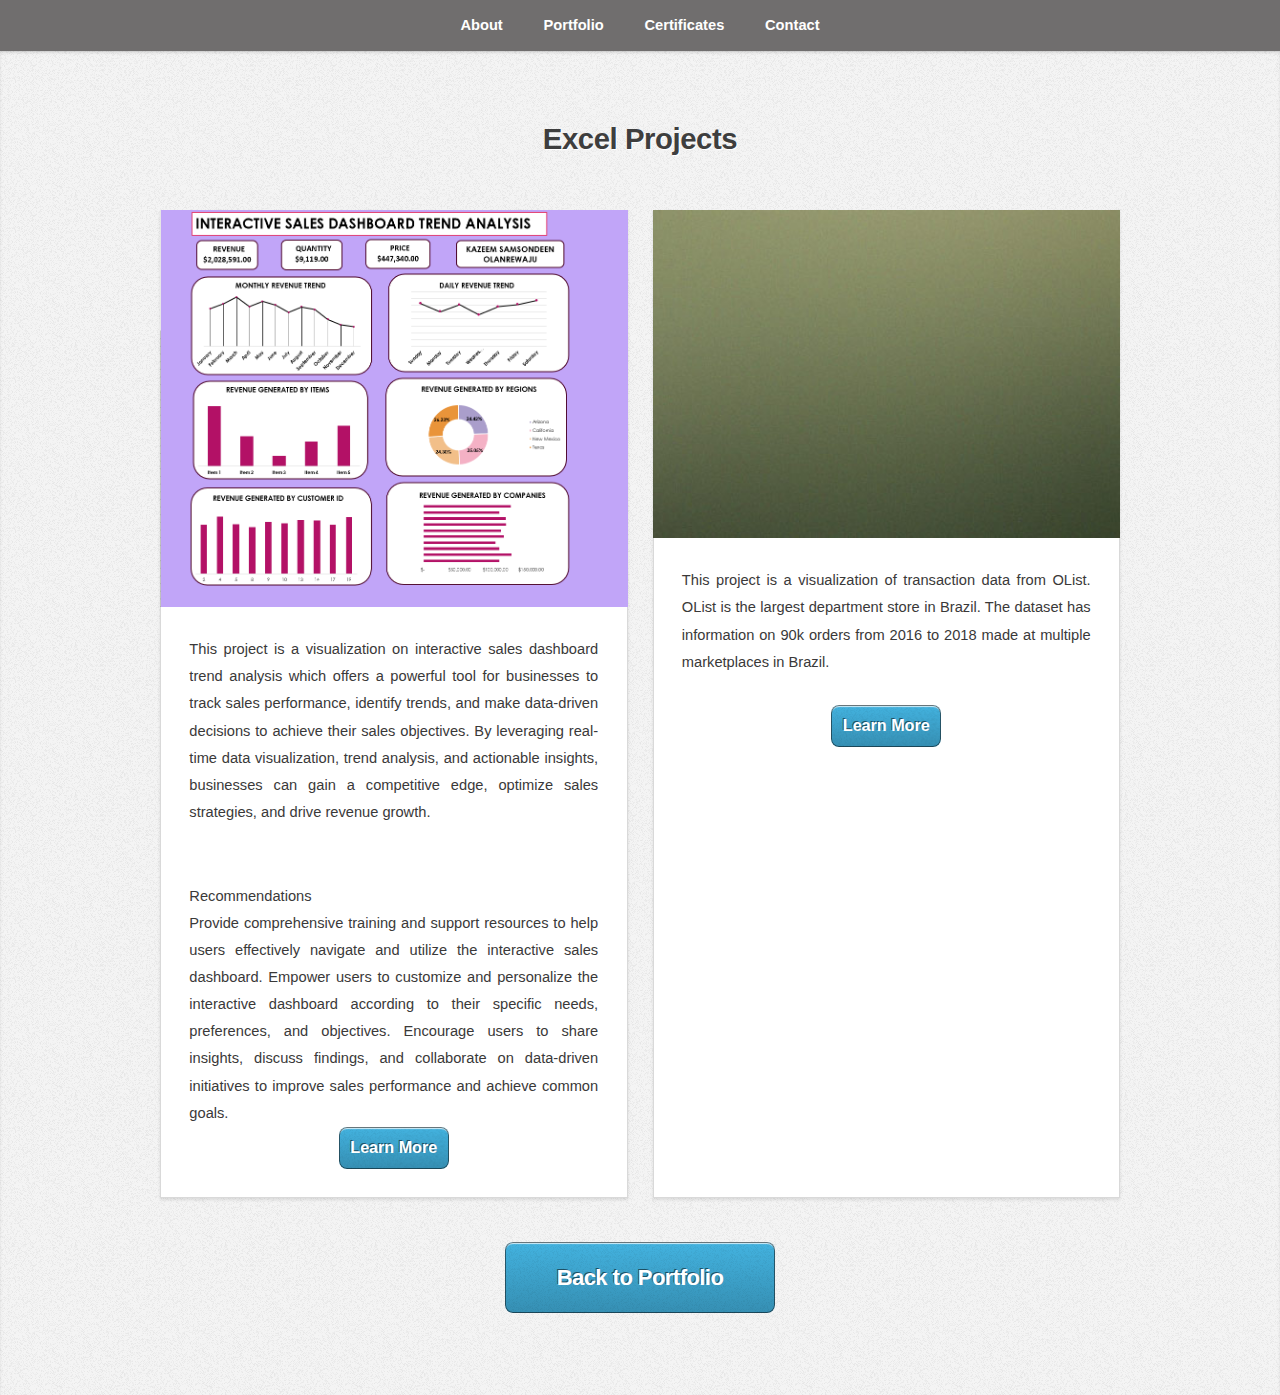
==== Excel.html @ 442a7728 "Add files via upload" ====
<!DOCTYPE HTML>
<!--
	Miniport by HTML5 UP
	html5up.net | @ajlkn
	Free for personal and commercial use under the CCA 3.0 license (html5up.net/license)
-->
<html>
	<head>
		<title>Samsondeen's Portfolio</title>
		<meta charset="utf-8" />
		<meta name="viewport" content="width=device-width, initial-scale=1, user-scalable=no" />
		<link rel="stylesheet" href="assets/css/main.css" />
	</head>
	<body class="is-preload">

		<!-- Nav -->
			<nav id="nav">
				<ul class="container">
					<li><a href="index.html#about">About</a></li>
					<li><a href="index.html#portfolio">Portfolio</a></li>
					<li><a href="index.html#certificates">Certificates</a></li>
					<li><a href="index.html#contact">Contact</a></li>
				</ul>
			</nav>

		<!-- Portfolio -->
			<article id="portfolio" class="wrapper style3">
				<div class="container">
					<header>
						<h2>Excel Projects</h2>
					</header>
					<div class="row">
						<div class="col-6 col-6-medium col-12-small">
							<style>
								.box.style2 {
									width: fit-content; /* Set the desired width for the box */
									height: 100%; /* Set the desired height for the box */
								}
							</style>
							<article class="box style2">
								<a href="#" class="image featured"><img src="images/Interactive Dash Pic 01.PNG" alt="" /></a>
								<p>This project is a visualization on interactive sales dashboard trend analysis which offers a powerful tool for businesses to track sales performance, identify trends, and make data-driven decisions to achieve their sales objectives. 
									By leveraging real-time data visualization, trend analysis, and actionable insights, businesses can gain a competitive edge, optimize sales strategies, and drive revenue growth.</p> <br> Recommendations <br>  Provide comprehensive training and support resources to help users effectively navigate and utilize the interactive sales dashboard.
									Empower users to customize and personalize the interactive dashboard according to their specific needs, preferences, and objectives.
									Encourage users to share insights, discuss findings, and collaborate on data-driven initiatives to improve sales performance and achieve common goals.
									<style>button {padding: 0.3cm;}</style>
									<center><a href="#">
										<button id="scrollButton" class="scroll-button">Learn More</button>
									</a></center>
							</article>
						</div>
						<div class="col-6 col-6-medium col-12-small">
							<article class="box style2">
								<a href="#" class="image featured"><img src="images/pic02.jpg" alt="" /></a>
								<p>This project is a visualization of transaction data from OList. OList is the largest department store in Brazil. 
									The dataset has information on 90k orders from 2016 to 2018 made at multiple marketplaces in Brazil.</p>
								<style>button {padding: 0.3cm;}</style>
								<center><a href="#">
									<button id="scrollButton" class="scroll-button">Learn More</button>
								</a></center>	
							</article>
						
						
						</div>
					</div>
					<footer>
						<a href="index.html#portfolio" class="button large scrolly">Back to Portfolio</a>
					</footer>
				</div>
			</article>
		<!-- Scripts -->
			<script src="assets/js/jquery.min.js"></script>
			<script src="assets/js/jquery.scrolly.min.js"></script>
			<script src="assets/js/browser.min.js"></script>
			<script src="assets/js/breakpoints.min.js"></script>
			<script src="assets/js/util.js"></script>
			<script src="assets/js/main.js"></script>

	</body>
</html>
---- assets/css/main.css ----
@import url("https://fonts.googleapis.com/css?family=Open+Sans:300,300italic,600,600italic,700");
@import url("fontawesome-all.min.css");

/*
	Miniport by HTML5 UP
	html5up.net | @ajlkn
	Free for personal and commercial use under the CCA 3.0 license (html5up.net/license)
*/

html, body, div, span, applet, object,
iframe, h1, h2, h3, h4, h5, h6, p, blockquote,
pre, a, abbr, acronym, address, big, cite,
code, del, dfn, em, img, ins, kbd, q, s, samp,
small, strike, strong, sub, sup, tt, var, b,
u, i, center, dl, dt, dd, ol, ul, li, fieldset,
form, label, legend, table, caption, tbody,
tfoot, thead, tr, th, td, article, aside,
canvas, details, embed, figure, figcaption,
footer, header, hgroup, menu, nav, output, ruby,
section, summary, time, mark, audio, video {
	margin: 0;
	padding: 0;
	border: 0;
	font-size: 100%;
	font: inherit;
	vertical-align: baseline;}

article, aside, details, figcaption, figure,
footer, header, hgroup, menu, nav, section {
	display: block;}

body {
	line-height: 1;
}

ol, ul {
	list-style: none;
}

blockquote, q {
	quotes: none;
}

	blockquote:before, blockquote:after, q:before, q:after {
		content: '';
		content: none;
	}

table {
	border-collapse: collapse;
	border-spacing: 0;
}

body {
	-webkit-text-size-adjust: none;
}

mark {
	background-color: transparent;
	color: inherit;
}

input::-moz-focus-inner {
	border: 0;
	padding: 0;
}

input, select, textarea {
	-moz-appearance: none;
	-webkit-appearance: none;
	-ms-appearance: none;
	appearance: none;
}

/* Basic */

	html {
		box-sizing: border-box;
	}

	*, *:before, *:after {
		box-sizing: inherit;
	}

	body {
		padding-top: 3.5em;
	}

		body.is-preload *, body.is-preload *:before, body.is-preload *:after {
			-moz-animation: none !important;
			-webkit-animation: none !important;
			-ms-animation: none !important;
			animation: none !important;
			-moz-transition: none !important;
			-webkit-transition: none !important;
			-ms-transition: none !important;
			transition: none !important;
		}

	body, input, textarea, select {
		font-family: 'segoe', sans-serif;
		line-height: 1.85em;
		color: #3a3939;
		font-weight: 300;
		font-size: 13pt;
	}

	a {
		-moz-transition: color .2s ease-in-out;
		-webkit-transition: color .2s ease-in-out;
		-ms-transition: color .2s ease-in-out;
		transition: color .2s ease-in-out;
		color: #43B3E0;
		text-decoration: underline;
	}

		a:hover {
			color: #43bff0 !important;
		}

		a img {
			border: 0;
		}

	b, strong {
		font-weight: 600;
		color: #3e3e3e;
	}

	i, em {
		font-style: italic;
	}

	sub {
		position: relative;
		top: 0.5em;
		font-size: 0.8em;
	}

	sup {
		position: relative;
		top: -0.5em;
		font-size: 0.8em;
	}

	blockquote {
		border-left: solid 0.75em #eee;
		padding: 1em 0 1em 1.5em;
		font-style: italic;
	}

	h1, h2, h3, h4, h5, h6 {
		color: #3e3e3e;
		margin: 0 0 0.75em 0;
	}

	h1 a, h2 a, h3 a, h4 a, h5 a, h6 a {
		text-decoration: none;
		color: inherit;
	}

	h2, h3, h4, h5, h6 {
		font-weight: 700;
	}

	h1 {
		font-size: 3.25em;
		letter-spacing: -0.025em;
		font-weight: 300;
	}

		h1 strong {
			font-weight: 700;
		}

	h2 {
		font-size: 2em;
		letter-spacing: -0.015em;
	}

	h3 {
		font-size: 1.5em;
		letter-spacing: -0.015em;
	}

	em, i {
		font-style: italic;
	}

	br.clear {
		clear: both;
	}

	hr {
		border: 0;
		border-top: solid 1px #444;
		border-top-color: rgba(0, 0, 0, 0.35);
		box-shadow: 0px 1px 0px 0px rgba(255, 255, 255, 0.1);
		height: 1px;
		margin: 3em 0;
	}

	p, ul, ol, dl, table {
		margin-bottom: 2em;
	}

	header {
		margin: 0 0 3em 0;
	}

		header > p {
			font-size: 1.25em;
			margin: 0;
		}

	footer {
		margin: 3em 0 0 0;
	}

		footer > p {
			font-size: 1.25em;
		}

/* Container */

	.container {
		margin: 0 auto;
		max-width: calc(100% - 50px);
		width: 1200px;
	}

		.container.medium {
			width: 900px;
		}

		@media screen and (max-width: 1680px) {

			.container {
				width: 1200px;
			}

				.container.medium {
					width: 900px;
				}

		}

		@media screen and (max-width: 1280px) {

			.container {
				width: 960px;
			}

				.container.medium {
					width: 720px;
				}

		}

		@media screen and (max-width: 980px) {

			.container {
				width: 100%;
			}

				.container.medium {
					width: 75%;
				}

		}

		@media screen and (max-width: 736px) {

			.container {
				width: 100%;
				max-width: calc(100% - 30px);
			}

				.container.medium {
					width: 100%;
				}

		}

/* Row */

	.row {
		display: flex;
		flex-wrap: wrap;
		box-sizing: border-box;
		align-items: stretch;
	}

		.row > * {
			box-sizing: border-box;
		}

		.row.gtr-uniform > * > :last-child {
			margin-bottom: 0;
		}

		.row.aln-left {
			justify-content: flex-start;
		}

		.row.aln-center {
			justify-content: center;
		}

		.row.aln-right {
			justify-content: flex-end;
		}

		.row.aln-top {
			align-items: flex-start;
		}

		.row.aln-middle {
			align-items: center;
		}

		.row.aln-bottom {
			align-items: flex-end;
		}

		.row > .imp {
			order: -1;
		}

		.row > .col-1 {
			width: 8.33333%;
		}

		.row > .off-1 {
			margin-left: 8.33333%;
		}

		.row > .col-2 {
			width: 16.66667%;
		}

		.row > .off-2 {
			margin-left: 16.66667%;
		}

		.row > .col-3 {
			width: 25%;
		}

		.row > .off-3 {
			margin-left: 25%;
		}

		.row > .col-4 {
			width: 33.33333%;
		}

		.row > .off-4 {
			margin-left: 33.33333%;
		}

		.row > .col-5 {
			width: 41.66667%;
		}

		.row > .off-5 {
			margin-left: 41.66667%;
		}

		.row > .col-6 {
			width: 50%;
		}

		.row > .off-6 {
			margin-left: 50%;
		}

		.row > .col-7 {
			width: 58.33333%;
		}

		.row > .off-7 {
			margin-left: 58.33333%;
		}

		.row > .col-8 {
			width: 66.66667%;
		}

		.row > .off-8 {
			margin-left: 66.66667%;
		}

		.row > .col-9 {
			width: 75%;
		}

		.row > .off-9 {
			margin-left: 75%;
		}

		.row > .col-10 {
			width: 83.33333%;
		}

		.row > .off-10 {
			margin-left: 83.33333%;
		}

		.row > .col-11 {
			width: 91.66667%;
		}

		.row > .off-11 {
			margin-left: 91.66667%;
		}

		.row > .col-12 {
			width: 100%;
		}

		.row > .off-12 {
			margin-left: 100%;
		}

		.row.gtr-0 {
			margin-top: 0px;
			margin-left: 0px;
		}

			.row.gtr-0 > * {
				padding: 0px 0 0 0px;
			}

			.row.gtr-0.gtr-uniform {
				margin-top: 0px;
			}

				.row.gtr-0.gtr-uniform > * {
					padding-top: 0px;
				}

		.row.gtr-25 {
			margin-top: -6.25px;
			margin-left: -6.25px;
		}

			.row.gtr-25 > * {
				padding: 6.25px 0 0 6.25px;
			}

			.row.gtr-25.gtr-uniform {
				margin-top: -6.25px;
			}

				.row.gtr-25.gtr-uniform > * {
					padding-top: 6.25px;
				}

		.row.gtr-50 {
			margin-top: -12.5px;
			margin-left: -12.5px;
		}

			.row.gtr-50 > * {
				padding: 12.5px 0 0 12.5px;
			}

			.row.gtr-50.gtr-uniform {
				margin-top: -12.5px;
			}

				.row.gtr-50.gtr-uniform > * {
					padding-top: 12.5px;
				}

		.row {
			margin-top: -25px;
			margin-left: -25px;
		}

			.row > * {
				padding: 25px 0 0 25px;
			}

			.row.gtr-uniform {
				margin-top: -25px;
			}

				.row.gtr-uniform > * {
					padding-top: 25px;
				}

		.row.gtr-150 {
			margin-top: -37.5px;
			margin-left: -37.5px;
		}

			.row.gtr-150 > * {
				padding: 37.5px 0 0 37.5px;
			}

			.row.gtr-150.gtr-uniform {
				margin-top: -37.5px;
			}

				.row.gtr-150.gtr-uniform > * {
					padding-top: 37.5px;
				}

		.row.gtr-200 {
			margin-top: -50px;
			margin-left: -50px;
		}

			.row.gtr-200 > * {
				padding: 50px 0 0 50px;
			}

			.row.gtr-200.gtr-uniform {
				margin-top: -50px;
			}

				.row.gtr-200.gtr-uniform > * {
					padding-top: 50px;
				}

		@media screen and (max-width: 1680px) {

			.row {
				display: flex;
				flex-wrap: wrap;
				box-sizing: border-box;
				align-items: stretch;
			}

				.row > * {
					box-sizing: border-box;
				}

				.row.gtr-uniform > * > :last-child {
					margin-bottom: 0;
				}

				.row.aln-left {
					justify-content: flex-start;
				}

				.row.aln-center {
					justify-content: center;
				}

				.row.aln-right {
					justify-content: flex-end;
				}

				.row.aln-top {
					align-items: flex-start;
				}

				.row.aln-middle {
					align-items: center;
				}

				.row.aln-bottom {
					align-items: flex-end;
				}

				.row > .imp-xlarge {
					order: -1;
				}

				.row > .col-1-xlarge {
					width: 8.33333%;
				}

				.row > .off-1-xlarge {
					margin-left: 8.33333%;
				}

				.row > .col-2-xlarge {
					width: 16.66667%;
				}

				.row > .off-2-xlarge {
					margin-left: 16.66667%;
				}

				.row > .col-3-xlarge {
					width: 25%;
				}

				.row > .off-3-xlarge {
					margin-left: 25%;
				}

				.row > .col-4-xlarge {
					width: 33.33333%;
				}

				.row > .off-4-xlarge {
					margin-left: 33.33333%;
				}

				.row > .col-5-xlarge {
					width: 41.66667%;
				}

				.row > .off-5-xlarge {
					margin-left: 41.66667%;
				}

				.row > .col-6-xlarge {
					width: 50%;
				}

				.row > .off-6-xlarge {
					margin-left: 50%;
				}

				.row > .col-7-xlarge {
					width: 58.33333%;
				}

				.row > .off-7-xlarge {
					margin-left: 58.33333%;
				}

				.row > .col-8-xlarge {
					width: 66.66667%;
				}

				.row > .off-8-xlarge {
					margin-left: 66.66667%;
				}

				.row > .col-9-xlarge {
					width: 75%;
				}

				.row > .off-9-xlarge {
					margin-left: 75%;
				}

				.row > .col-10-xlarge {
					width: 83.33333%;
				}

				.row > .off-10-xlarge {
					margin-left: 83.33333%;
				}

				.row > .col-11-xlarge {
					width: 91.66667%;
				}

				.row > .off-11-xlarge {
					margin-left: 91.66667%;
				}

				.row > .col-12-xlarge {
					width: 100%;
				}

				.row > .off-12-xlarge {
					margin-left: 100%;
				}

				.row.gtr-0 {
					margin-top: 0px;
					margin-left: 0px;
				}

					.row.gtr-0 > * {
						padding: 0px 0 0 0px;
					}

					.row.gtr-0.gtr-uniform {
						margin-top: 0px;
					}

						.row.gtr-0.gtr-uniform > * {
							padding-top: 0px;
						}

				.row.gtr-25 {
					margin-top: -6.25px;
					margin-left: -6.25px;
				}

					.row.gtr-25 > * {
						padding: 6.25px 0 0 6.25px;
					}

					.row.gtr-25.gtr-uniform {
						margin-top: -6.25px;
					}

						.row.gtr-25.gtr-uniform > * {
							padding-top: 6.25px;
						}

				.row.gtr-50 {
					margin-top: -12.5px;
					margin-left: -12.5px;
				}

					.row.gtr-50 > * {
						padding: 12.5px 0 0 12.5px;
					}

					.row.gtr-50.gtr-uniform {
						margin-top: -12.5px;
					}

						.row.gtr-50.gtr-uniform > * {
							padding-top: 12.5px;
						}

				.row {
					margin-top: -25px;
					margin-left: -25px;
				}

					.row > * {
						padding: 25px 0 0 25px;
					}

					.row.gtr-uniform {
						margin-top: -25px;
					}

						.row.gtr-uniform > * {
							padding-top: 25px;
						}

				.row.gtr-150 {
					margin-top: -37.5px;
					margin-left: -37.5px;
				}

					.row.gtr-150 > * {
						padding: 37.5px 0 0 37.5px;
					}

					.row.gtr-150.gtr-uniform {
						margin-top: -37.5px;
					}

						.row.gtr-150.gtr-uniform > * {
							padding-top: 37.5px;
						}

				.row.gtr-200 {
					margin-top: -50px;
					margin-left: -50px;
				}

					.row.gtr-200 > * {
						padding: 50px 0 0 50px;
					}

					.row.gtr-200.gtr-uniform {
						margin-top: -50px;
					}

						.row.gtr-200.gtr-uniform > * {
							padding-top: 50px;
						}

		}

		@media screen and (max-width: 1280px) {

			.row {
				display: flex;
				flex-wrap: wrap;
				box-sizing: border-box;
				align-items: stretch;
			}

				.row > * {
					box-sizing: border-box;
				}

				.row.gtr-uniform > * > :last-child {
					margin-bottom: 0;
				}

				.row.aln-left {
					justify-content: flex-start;
				}

				.row.aln-center {
					justify-content: center;
				}

				.row.aln-right {
					justify-content: flex-end;
				}

				.row.aln-top {
					align-items: flex-start;
				}

				.row.aln-middle {
					align-items: center;
				}

				.row.aln-bottom {
					align-items: flex-end;
				}

				.row > .imp-large {
					order: -1;
				}

				.row > .col-1-large {
					width: 8.33333%;
				}

				.row > .off-1-large {
					margin-left: 8.33333%;
				}

				.row > .col-2-large {
					width: 16.66667%;
				}

				.row > .off-2-large {
					margin-left: 16.66667%;
				}

				.row > .col-3-large {
					width: 25%;
				}

				.row > .off-3-large {
					margin-left: 25%;
				}

				.row > .col-4-large {
					width: 33.33333%;
				}

				.row > .off-4-large {
					margin-left: 33.33333%;
				}

				.row > .col-5-large {
					width: 41.66667%;
				}

				.row > .off-5-large {
					margin-left: 41.66667%;
				}

				.row > .col-6-large {
					width: 50%;
				}

				.row > .off-6-large {
					margin-left: 50%;
				}

				.row > .col-7-large {
					width: 58.33333%;
				}

				.row > .off-7-large {
					margin-left: 58.33333%;
				}

				.row > .col-8-large {
					width: 66.66667%;
				}

				.row > .off-8-large {
					margin-left: 66.66667%;
				}

				.row > .col-9-large {
					width: 75%;
				}

				.row > .off-9-large {
					margin-left: 75%;
				}

				.row > .col-10-large {
					width: 83.33333%;
				}

				.row > .off-10-large {
					margin-left: 83.33333%;
				}

				.row > .col-11-large {
					width: 91.66667%;
				}

				.row > .off-11-large {
					margin-left: 91.66667%;
				}

				.row > .col-12-large {
					width: 100%;
				}

				.row > .off-12-large {
					margin-left: 100%;
				}

				.row.gtr-0 {
					margin-top: 0px;
					margin-left: 0px;
				}

					.row.gtr-0 > * {
						padding: 0px 0 0 0px;
					}

					.row.gtr-0.gtr-uniform {
						margin-top: 0px;
					}

						.row.gtr-0.gtr-uniform > * {
							padding-top: 0px;
						}

				.row.gtr-25 {
					margin-top: -6.25px;
					margin-left: -6.25px;
				}

					.row.gtr-25 > * {
						padding: 6.25px 0 0 6.25px;
					}

					.row.gtr-25.gtr-uniform {
						margin-top: -6.25px;
					}

						.row.gtr-25.gtr-uniform > * {
							padding-top: 6.25px;
						}

				.row.gtr-50 {
					margin-top: -12.5px;
					margin-left: -12.5px;
				}

					.row.gtr-50 > * {
						padding: 12.5px 0 0 12.5px;
					}

					.row.gtr-50.gtr-uniform {
						margin-top: -12.5px;
					}

						.row.gtr-50.gtr-uniform > * {
							padding-top: 12.5px;
						}

				.row {
					margin-top: -25px;
					margin-left: -25px;
				}

					.row > * {
						padding: 25px 0 0 25px;
					}

					.row.gtr-uniform {
						margin-top: -25px;
					}

						.row.gtr-uniform > * {
							padding-top: 25px;
						}

				.row.gtr-150 {
					margin-top: -37.5px;
					margin-left: -37.5px;
				}

					.row.gtr-150 > * {
						padding: 37.5px 0 0 37.5px;
					}

					.row.gtr-150.gtr-uniform {
						margin-top: -37.5px;
					}

						.row.gtr-150.gtr-uniform > * {
							padding-top: 37.5px;
						}

				.row.gtr-200 {
					margin-top: -50px;
					margin-left: -50px;
				}

					.row.gtr-200 > * {
						padding: 50px 0 0 50px;
					}

					.row.gtr-200.gtr-uniform {
						margin-top: -50px;
					}

						.row.gtr-200.gtr-uniform > * {
							padding-top: 50px;
						}

		}

		@media screen and (max-width: 980px) {

			.row {
				display: flex;
				flex-wrap: wrap;
				box-sizing: border-box;
				align-items: stretch;
			}

				.row > * {
					box-sizing: border-box;
				}

				.row.gtr-uniform > * > :last-child {
					margin-bottom: 0;
				}

				.row.aln-left {
					justify-content: flex-start;
				}

				.row.aln-center {
					justify-content: center;
				}

				.row.aln-right {
					justify-content: flex-end;
				}

				.row.aln-top {
					align-items: flex-start;
				}

				.row.aln-middle {
					align-items: center;
				}

				.row.aln-bottom {
					align-items: flex-end;
				}

				.row > .imp-medium {
					order: -1;
				}

				.row > .col-1-medium {
					width: 8.33333%;
				}

				.row > .off-1-medium {
					margin-left: 8.33333%;
				}

				.row > .col-2-medium {
					width: 16.66667%;
				}

				.row > .off-2-medium {
					margin-left: 16.66667%;
				}

				.row > .col-3-medium {
					width: 25%;
				}

				.row > .off-3-medium {
					margin-left: 25%;
				}

				.row > .col-4-medium {
					width: 33.33333%;
				}

				.row > .off-4-medium {
					margin-left: 33.33333%;
				}

				.row > .col-5-medium {
					width: 41.66667%;
				}

				.row > .off-5-medium {
					margin-left: 41.66667%;
				}

				.row > .col-6-medium {
					width: 50%;
				}

				.row > .off-6-medium {
					margin-left: 50%;
				}

				.row > .col-7-medium {
					width: 58.33333%;
				}

				.row > .off-7-medium {
					margin-left: 58.33333%;
				}

				.row > .col-8-medium {
					width: 66.66667%;
				}

				.row > .off-8-medium {
					margin-left: 66.66667%;
				}

				.row > .col-9-medium {
					width: 75%;
				}

				.row > .off-9-medium {
					margin-left: 75%;
				}

				.row > .col-10-medium {
					width: 83.33333%;
				}

				.row > .off-10-medium {
					margin-left: 83.33333%;
				}

				.row > .col-11-medium {
					width: 91.66667%;
				}

				.row > .off-11-medium {
					margin-left: 91.66667%;
				}

				.row > .col-12-medium {
					width: 100%;
				}

				.row > .off-12-medium {
					margin-left: 100%;
				}

				.row.gtr-0 {
					margin-top: 0px;
					margin-left: 0px;
				}

					.row.gtr-0 > * {
						padding: 0px 0 0 0px;
					}

					.row.gtr-0.gtr-uniform {
						margin-top: 0px;
					}

						.row.gtr-0.gtr-uniform > * {
							padding-top: 0px;
						}

				.row.gtr-25 {
					margin-top: -6.25px;
					margin-left: -6.25px;
				}

					.row.gtr-25 > * {
						padding: 6.25px 0 0 6.25px;
					}

					.row.gtr-25.gtr-uniform {
						margin-top: -6.25px;
					}

						.row.gtr-25.gtr-uniform > * {
							padding-top: 6.25px;
						}

				.row.gtr-50 {
					margin-top: -12.5px;
					margin-left: -12.5px;
				}

					.row.gtr-50 > * {
						padding: 12.5px 0 0 12.5px;
					}

					.row.gtr-50.gtr-uniform {
						margin-top: -12.5px;
					}

						.row.gtr-50.gtr-uniform > * {
							padding-top: 12.5px;
						}

				.row {
					margin-top: -25px;
					margin-left: -25px;
				}

					.row > * {
						padding: 25px 0 0 25px;
					}

					.row.gtr-uniform {
						margin-top: -25px;
					}

						.row.gtr-uniform > * {
							padding-top: 25px;
						}

				.row.gtr-150 {
					margin-top: -37.5px;
					margin-left: -37.5px;
				}

					.row.gtr-150 > * {
						padding: 37.5px 0 0 37.5px;
					}

					.row.gtr-150.gtr-uniform {
						margin-top: -37.5px;
					}

						.row.gtr-150.gtr-uniform > * {
							padding-top: 37.5px;
						}

				.row.gtr-200 {
					margin-top: -50px;
					margin-left: -50px;
				}

					.row.gtr-200 > * {
						padding: 50px 0 0 50px;
					}

					.row.gtr-200.gtr-uniform {
						margin-top: -50px;
					}

						.row.gtr-200.gtr-uniform > * {
							padding-top: 50px;
						}

		}

		@media screen and (max-width: 736px) {

			.row {
				display: flex;
				flex-wrap: wrap;
				box-sizing: border-box;
				align-items: stretch;
			}

				.row > * {
					box-sizing: border-box;
				}

				.row.gtr-uniform > * > :last-child {
					margin-bottom: 0;
				}

				.row.aln-left {
					justify-content: flex-start;
				}

				.row.aln-center {
					justify-content: center;
				}

				.row.aln-right {
					justify-content: flex-end;
				}

				.row.aln-top {
					align-items: flex-start;
				}

				.row.aln-middle {
					align-items: center;
				}

				.row.aln-bottom {
					align-items: flex-end;
				}

				.row > .imp-small {
					order: -1;
				}

				.row > .col-1-small {
					width: 8.33333%;
				}

				.row > .off-1-small {
					margin-left: 8.33333%;
				}

				.row > .col-2-small {
					width: 16.66667%;
				}

				.row > .off-2-small {
					margin-left: 16.66667%;
				}

				.row > .col-3-small {
					width: 25%;
				}

				.row > .off-3-small {
					margin-left: 25%;
				}

				.row > .col-4-small {
					width: 33.33333%;
				}

				.row > .off-4-small {
					margin-left: 33.33333%;
				}

				.row > .col-5-small {
					width: 41.66667%;
				}

				.row > .off-5-small {
					margin-left: 41.66667%;
				}

				.row > .col-6-small {
					width: 50%;
				}

				.row > .off-6-small {
					margin-left: 50%;
				}

				.row > .col-7-small {
					width: 58.33333%;
				}

				.row > .off-7-small {
					margin-left: 58.33333%;
				}

				.row > .col-8-small {
					width: 66.66667%;
				}

				.row > .off-8-small {
					margin-left: 66.66667%;
				}

				.row > .col-9-small {
					width: 75%;
				}

				.row > .off-9-small {
					margin-left: 75%;
				}

				.row > .col-10-small {
					width: 83.33333%;
				}

				.row > .off-10-small {
					margin-left: 83.33333%;
				}

				.row > .col-11-small {
					width: 91.66667%;
				}

				.row > .off-11-small {
					margin-left: 91.66667%;
				}

				.row > .col-12-small {
					width: 100%;
				}

				.row > .off-12-small {
					margin-left: 100%;
				}

				.row.gtr-0 {
					margin-top: 0px;
					margin-left: 0px;
				}

					.row.gtr-0 > * {
						padding: 0px 0 0 0px;
					}

					.row.gtr-0.gtr-uniform {
						margin-top: 0px;
					}

						.row.gtr-0.gtr-uniform > * {
							padding-top: 0px;
						}

				.row.gtr-25 {
					margin-top: -3.75px;
					margin-left: -3.75px;
				}

					.row.gtr-25 > * {
						padding: 3.75px 0 0 3.75px;
					}

					.row.gtr-25.gtr-uniform {
						margin-top: -3.75px;
					}

						.row.gtr-25.gtr-uniform > * {
							padding-top: 3.75px;
						}

				.row.gtr-50 {
					margin-top: -7.5px;
					margin-left: -7.5px;
				}

					.row.gtr-50 > * {
						padding: 7.5px 0 0 7.5px;
					}

					.row.gtr-50.gtr-uniform {
						margin-top: -7.5px;
					}

						.row.gtr-50.gtr-uniform > * {
							padding-top: 7.5px;
						}

				.row {
					margin-top: -15px;
					margin-left: -15px;
				}

					.row > * {
						padding: 15px 0 0 15px;
					}

					.row.gtr-uniform {
						margin-top: -15px;
					}

						.row.gtr-uniform > * {
							padding-top: 15px;
						}

				.row.gtr-150 {
					margin-top: -22.5px;
					margin-left: -22.5px;
				}

					.row.gtr-150 > * {
						padding: 22.5px 0 0 22.5px;
					}

					.row.gtr-150.gtr-uniform {
						margin-top: -22.5px;
					}

						.row.gtr-150.gtr-uniform > * {
							padding-top: 22.5px;
						}

				.row.gtr-200 {
					margin-top: -30px;
					margin-left: -30px;
				}

					.row.gtr-200 > * {
						padding: 30px 0 0 30px;
					}

					.row.gtr-200.gtr-uniform {
						margin-top: -30px;
					}

						.row.gtr-200.gtr-uniform > * {
							padding-top: 30px;
						}

		}

/* Form */

	form label {
		color: #3e3e3e;
		font-weight: 700;
		display: block;
		margin: 0 0 0.5em 0;
	}

	form input[type=text],
	form input[type=email],
	form input[type=password],
	form select,
	form textarea {
		-moz-transition: background .2s ease-in-out, box-shadow .2s ease-in-out;
		-webkit-transition: background .2s ease-in-out, box-shadow .2s ease-in-out;
		-ms-transition: background .2s ease-in-out, box-shadow .2s ease-in-out;
		transition: background .2s ease-in-out, box-shadow .2s ease-in-out;
		display: block;
		border: 0;
		padding: 0.75em;
		font-size: 1em;
		border-radius: 8px;
		border: solid 1px #ddd;
		background: #fff;
		color: hsl(0, 20%, 5%);
		box-shadow: inset 0px 2px 3px 1px rgba(0, 0, 0, 0.05), 0px 1px 0px 0px rgba(255, 255, 255, 0.025);
		width: 100%;
	}

		form input[type=text]:focus,
		form input[type=email]:focus,
		form input[type=password]:focus,
		form select:focus,
		form textarea:focus {
			background: #fafafa;
			box-shadow: inset 0px 2px 5px 0px rgba(0, 0, 0, 0.05), 0px 1px 0px 0px rgba(255, 255, 255, 0.025), inset 0px 0px 2px 1px #43bff0;
		}

	form textarea {
		height: 15em;
	}

	form .actions:last-child {
		margin-bottom: 0;
	}

	form ::-webkit-input-placeholder {
		color: #333 !important;
	}

	form :-moz-placeholder {
		color: #555 !important;
	}

	form ::-moz-placeholder {
		color: #555 !important;
	}

	form :-ms-input-placeholder {
		color: #555 !important;
	}

	form ::-moz-focus-inner {
		border: 0;
	}

/* Tables */

	table {
		width: 100%;
	}

		table.default {
			width: 100%;
		}

			table.default tr {
				border-top: solid 1px #eee;
			}

				table.default tr:first-child {
					border-top: 0;
				}

			table.default td {
				padding: 0.5em 1em 0.5em 1em;
			}

			table.default th {
				text-align: left;
				padding: 0.5em 1em 0.5em 1em;
				font-weight: 600;
				margin: 0 0 1em 0;
			}

			table.default thead {
				background: #4f4f4f;
				color: #fff;
			}

/* Section/Article */

	section, article {
		margin-bottom: 3em;
	}

	section > :last-child,
	article > :last-child,
	section:last-child,
	article:last-child {
		margin-bottom: 0;
	}

/* Image */

	.image {
		display: inline-block;
		position: relative;
	}

		.image img {
			display: block;
			width: 100%;
		}

		.image.fit {
			display: block;
			width: 100%;
		}

		.image.featured {
			display: block;
			width: 100%;
			margin: 0 0 2em 0;
		}

		.image.left {
			float: left;
			margin: 0 2em 2em 0;
		}

		.image.centered {
			display: block;
			margin: 0 0 2em 0;
		}

			.image.centered img {
				margin: 0 auto;
				width: auto;
			}

/* Button */

	input[type="button"],
	input[type="submit"],
	input[type="reset"],
	button,
	.button {
		background-image: url("images/bg.png"), -moz-linear-gradient(top, rgba(0, 0, 0, 0), rgba(0, 0, 0, 0.2));
		background-image: url("images/bg.png"), -webkit-linear-gradient(top, rgba(0, 0, 0, 0), rgba(0, 0, 0, 0.2));
		background-image: url("images/bg.png"), -ms-linear-gradient(top, rgba(0, 0, 0, 0), rgba(0, 0, 0, 0.2));
		background-image: url("images/bg.png"), linear-gradient(top, rgba(0, 0, 0, 0), rgba(0, 0, 0, 0.2));
		-moz-transition: background-color .2s ease-in-out;
		-webkit-transition: background-color .2s ease-in-out;
		-ms-transition: background-color .2s ease-in-out;
		transition: background-color .2s ease-in-out;
		position: relative;
		display: inline-block;
		color: #fff !important;
		text-decoration: none;
		font-weight: 700;
		border: 0;
		outline: 0;
		cursor: pointer;
		border-radius: 8px;
		text-shadow: -1px -1px 0.5px rgba(0, 0, 0, 0.5);
		overflow: hidden;
		box-shadow: inset 0px 0px 0px 1px rgba(0, 0, 0, 0.5), inset 0px 2px 1px 0px rgba(255, 255, 255, 0.75);
		background-color: #43B3E0;
		padding: 1em 2.35em 1em 2.35em;
		font-size: 1.1em;
		max-width: 24em;
	}

		input[type="button"]:hover,
		input[type="submit"]:hover,
		input[type="reset"]:hover,
		button:hover,
		.button:hover {
			background-color: #43bff0;
			color: #fff !important;
		}

		input[type="button"]:active,
		input[type="submit"]:active,
		input[type="reset"]:active,
		button:active,
		.button:active {
			background-color: #3BA8D3;
			top: 1px;
		}

		input[type="button"].large,
		input[type="submit"].large,
		input[type="reset"].large,
		button.large,
		.button.large {
			font-size: 1.5em;
			letter-spacing: -0.025em;
		}

		input[type="button"].alt,
		input[type="submit"].alt,
		input[type="reset"].alt,
		button.alt,
		.button.alt {
			background-color: #706e6e;
			box-shadow: inset 0px 0px 0px 1px #242424, inset 0px 2px 1px 0px rgba(255, 255, 255, 0.2);
		}

			input[type="button"].alt:hover,
			input[type="submit"].alt:hover,
			input[type="reset"].alt:hover,
			button.alt:hover,
			.button.alt:hover {
				background-color: #4f4f4f;
				color: #fff !important;
			}

			input[type="button"].alt:active,
			input[type="submit"].alt:active,
			input[type="reset"].alt:active,
			button.alt:active,
			.button.alt:active {
				background-color: #3f3f3f;
			}

/* List */

	ul {
		list-style: disc;
		padding-left: 1em;
	}

		ul li {
			padding-left: 0.5em;
		}

	ol {
		list-style: decimal;
		padding-left: 1.25em;
	}

		ol li {
			padding-left: 0.25em;
		}

/* Social */

	ul.social {
		cursor: default;
		margin: 0;
		list-style: none;
		padding-left: 0;
	}

		ul.social li {
			position: relative;
			display: inline-block;
			margin: 0.25em;
			top: 0;
			padding-left: 0;
		}

			ul.social li a {
				-moz-transition: top .2s ease-in-out;
				-webkit-transition: top .2s ease-in-out;
				-ms-transition: top .2s ease-in-out;
				transition: top .2s ease-in-out;
				display: block;
				width: 48px;
				height: 48px;
				border-radius: 6px;
				top: 0;
				position: relative;
			}

				ul.social li a:before {
					background-image: url("images/bg.png"), -moz-linear-gradient(top, rgba(0, 0, 0, 0), rgba(0, 0, 0, 0.2));
					background-image: url("images/bg.png"), -webkit-linear-gradient(top, rgba(0, 0, 0, 0), rgba(0, 0, 0, 0.2));
					background-image: url("images/bg.png"), -ms-linear-gradient(top, rgba(0, 0, 0, 0), rgba(0, 0, 0, 0.2));
					background-image: url("images/bg.png"), linear-gradient(top, rgba(0, 0, 0, 0), rgba(0, 0, 0, 0.2));
					-moz-transition: background-color .2s ease-in-out;
					-webkit-transition: background-color .2s ease-in-out;
					-ms-transition: background-color .2s ease-in-out;
					transition: background-color .2s ease-in-out;
					background-color: #706e6e;;
					border-radius: 6px;
					box-shadow: inset 0px 0px 0px 1px #282828, inset 0px 2px 1px 0px rgba(255, 255, 255, 0.1);
					color: #2E2E2E !important;
					display: block;
					font-size: 26px;
					height: 48px;
					line-height: 48px;
					text-align: center;
					outline: 0;
					overflow: hidden;
					text-shadow: 1px 1px 0px rgba(255, 255, 255, 0.1);
					width: 48px;
				}

				ul.social li a.fa-twitter {
					background-color: #2DAAE4;
				}

				ul.social li a.fa-facebook-f {
					background-color: #3C5A98;
				}

				ul.social li a.fa-dribbble {
					background-color: #C4376B;
				}

				ul.social li a.fa-linkedin-in {
					background-color: #006599;
				}

				ul.social li a.fa-tumblr {
					background-color: #51718A;
				}

				ul.social li a.fa-google-plus {
					background-color: #DA2713;
				}

				ul.social li a.fa-github {
					background-color: #FAFAFA;
				}

				ul.social li a.fa-rss {
					background-color: #F2600B;
				}

				ul.social li a.fa-instagram {
					background-color: #E0D7C8;
				}

				ul.social li a.fa-foursquare {
					background-color: #39A3D4;
				}

				ul.social li a.fa-skype {
					background-color: #10BEF1;
				}

				ul.social li a.fa-soundcloud {
					background-color: #FE5419;
				}

				ul.social li a.fa-youtube {
					background-color: #BF2E25;
				}

				ul.social li a.fa-blogger {
					background-color: #FF6501;
				}

				ul.social li a.fa-flickr {
					background-color: #0062DB;
				}

				ul.social li a.fa-vimeo {
					background-color: #4C8AB0;
				}

				ul.social li a:hover {
					top: -5px;
				}

					ul.social li a:hover:before {
						background-color: transparent;
					}

/* Actions */

	ul.actions {
		list-style: none;
		padding-left: 0;
	}

		ul.actions li {
			display: inline-block;
			margin: 0 0 0 1em;
			padding-left: 0;
		}

			ul.actions li:first-child {
				margin-left: 0;
			}

/* Box */

	.box {
		background: #fff;
		box-shadow: inset 0px 0px 0px 1px rgba(0, 0, 0, 0.15), 0px 2px 3px 0px rgba(0, 0, 0, 0.1);
		text-align: justify;
		padding: 2em;
	}

		.box.style1 {
			padding: 3em 2em 3.5em 2em;
		}

			.box.style1 h3 {
				margin-bottom: 0.5em;
			}

		.box.style2 h3 {
			margin-bottom: 0.25em;
		}

		.box.style2 .image {
			position: relative;
			left: 2em;
			top: 2em;
			margin: -4em 0 4em -4em;
			width: auto;
		}

/* Icons */

	.icon {
		text-decoration: none;
		text-decoration: none;
	}

		.icon:before {
			-moz-osx-font-smoothing: grayscale;
			-webkit-font-smoothing: antialiased;
			display: inline-block;
			font-style: normal;
			font-variant: normal;
			text-rendering: auto;
			line-height: 1;
			text-transform: none !important;
			font-family: 'Font Awesome 5 Free';
			font-weight: 400;
		}

		.icon:before {
			font-size: 1.25em;
		}

		.icon > .label {
			display: none;
		}

		.icon.solid:before {
			font-weight: 900;
		}

		.icon.brands:before {
			font-family: 'Font Awesome 5 Brands';
		}

		.icon.featured {
			color: #EA8A95;
			display: block;
			margin: 0 0 1.5em 0;
			cursor: default;
		}

			.icon.featured:before {
				font-size: 6em;
			}

/* Wrappers */

	.wrapper {
		background-image: url("images/bg.png");
		box-shadow: inset 0px 1px 0px 0px rgba(0, 0, 0, 0.05), inset 0px 2px 3px 0px rgba(0, 0, 0, 0.1);
		padding: 8em 0 8em 0;
		text-align: center;
	}

		.wrapper.style1 {
			background-image: none;
			background-color: #fff;
		}

		.wrapper.style2 {
			background-color: #fafafa;
			text-shadow: 1px 1px 0px #fff;
		}

		.wrapper.style3 {
			background-color: #f4f4f4;
			text-shadow: 1px 1px 0px #fff;
		}

		.wrapper.style4 {
			background-color: #706e6e;
			color: #999;
			text-shadow: -1px -1px 0px #181818;
		}

			.wrapper.style4 h1, .wrapper.style4 h2, .wrapper.style4 h3, .wrapper.style4 h4, .wrapper.style4 h5, .wrapper.style4 h6 {
				color: #fff;
			}

			.wrapper.style4 form input[type=text],
			.wrapper.style4 form input[type=password],
			.wrapper.style4 form select,
			.wrapper.style4 form textarea {
				border: none;
				background: #f4f4f4;
			}

				.wrapper.style4 form input[type=text]:focus,
				.wrapper.style4 form input[type=password]:focus,
				.wrapper.style4 form select:focus,
				.wrapper.style4 form textarea:focus {
					background: #706e6e;
				}

/* Nav */

	#nav {
		background-color: #706e6e;
		text-align: center;
		position: fixed;
		left: 0;
		top: 0;
		width: 100%;
		z-index: 10000;
		cursor: default;
		height: 3.5em;
		line-height: 3.5em;
	}

		#nav ul {
			margin-bottom: 0;
			list-style: none;
			padding-left: 0;
		}

		#nav li {
			display: inline-block;
			padding-left: 0;
		}

		#nav a {
			-moz-transition: background-color .2s ease-in-out;
			-webkit-transition: background-color .2s ease-in-out;
			-ms-transition: background-color .2s ease-in-out;
			transition: background-color .2s ease-in-out;
			position: relative;
			display: block;
			color: #fff;
			text-decoration: none;
			outline: 0;
			font-weight: 600;
			border-radius: 8px;
			color: #fff;
			height: 2.5em;
			line-height: 2.5em;
			padding: 0 1.25em;
		}

			#nav a:hover {
				color: #fff !important;
				background: #43bff0;
			}

			#nav a.active {
				background: #484848;
			}

				#nav a.active:before {
					content: '';
					display: block;
					position: absolute;
					bottom: -0.6em;
					left: 50%;
					margin-left: -0.75em;
					border-left: solid 0.75em transparent;
					border-right: solid 0.75em transparent;
					border-top: solid 0.6em #282828;
				}

/* Articles */

	body > article {
		margin-bottom: 0;
	}

	#top {
		padding: 10em 0 10em 0;
		text-align: left;
	}

		#top .image {
			border-radius: 100%;
			width: 20em;
			height: 20em;
			margin: 0;
		}

			#top .image img {
				border-radius: 100%;
			}

		#top h1 {
			margin-top: 0.35em;
		}

		#top p {
			font-size: 1.5em;
			line-height: 1.75em;
		}

			#top p a {
				color: inherit;
			}

	#contact footer {
		font-size: 0.9em;
	}

/* Copyright */

	#copyright {
		color: #ffffff;
		font-size: 1em;
		line-height: 1em;
		list-style: none;
		padding-left: 0;
		margin-bottom: 0;
	}

		#copyright li {
			display: inline-block;
			border-left: solid 1px rgba(0, 0, 0, 0.5);
			box-shadow: -1px 0px 0px 0px rgba(255, 255, 255, 0.1);
			padding: 0 0 0 1em;
			margin: 0 0 0 1em;
		}

			#copyright li:first-child {
				border: 0;
				box-shadow: none;
				padding-left: 0;
				margin-left: 0;
			}

		#copyright a {
			-moz-transition: color .2s ease-in-out;
			-webkit-transition: color .2s ease-in-out;
			-ms-transition: color .2s ease-in-out;
			transition: color .2s ease-in-out;
			color: inherit;
		}

			#copyright a:hover {
				color: #777;
			}

/* Large */

	@media screen and (max-width: 1280px) {

		/* Basic */

			body {
				font-size: 11pt;
			}

			input, textarea, select {
				font-size: 11pt;
			}

			header {
				margin: 0 0 4em 0;
			}

		/* Wrappers */

			.wrapper {
				padding: 5em 0 5em 0;
				text-align: center;
			}

				.wrapper.style4 .row-special {
					margin: 2em 0 0 0;
					padding: 2em 0 2em 0;
				}

		/* Articles */

			#top {
				padding: 8em 0;
			}

				#top .image {
					width: 24em;
					height: 24em;
					margin: 0;
				}

	}

/* Medium */

	@media screen and (max-width: 980px) {

		/* Articles */

			#top {
				text-align: center;
				padding: 5em 0;
			}

				#top .image {
					margin: 0 auto 2em auto;
				}

	}

/* Small */

	@media screen and (max-width: 736px) {

		/* Basic */

			body {
				padding-top: 44px;
			}

			body, input, textarea, select {
				line-height: 1.75em;
				font-size: 10pt;
				letter-spacing: 0;
			}

			h1, h2, h3, h4, h5, h6 {
				font-size: 1.25em;
				margin: 0 0 0.4em 0;
			}

			h1 {
				font-size: 2.25em;
				line-height: 1.25em;
			}

			header {
				margin: 0 0 2em 0;
			}

				header > p {
					font-size: 1.25em;
				}

			footer {
				margin: 2.5em 0 0 0;
			}

				footer > p {
					font-size: 1.25em;
				}

			hr {
				margin: 1.5em 0 2em 0;
			}

		/* Section/Article */

			section, article {
				clear: both;
			}

		/* Button */

			input[type="button"],
			input[type="submit"],
			input[type="reset"],
			button,
			.button {
				text-align: center;
				font-size: 1.2em;
				width: 100%;
				padding: 1em 0 1em 0;
			}

				input[type="button"].large,
				input[type="submit"].large,
				input[type="reset"].large,
				button.large,
				.button.large {
					font-size: 1.2em;
					letter-spacing: 0;
				}

		/* Social */

			ul.social {
				padding: 1em 0.5em 0 0.5em;
			}

				ul.social li {
					margin: 0.5em 0.5em 0.5em 0.5em;
				}

					ul.social li a {
						top: 0 !important;
					}

						ul.social li a:before {
							background-color: transparent !important;
						}

		/* Actions */

			ul.actions {
				margin: 0;
			}

				ul.actions li {
					display: block;
					margin: 15px 0 0 0;
				}

					ul.actions li:first-child {
						margin-top: 0;
					}

		/* Box */

			.box {
				padding: 30px 20px 30px 20px;
				margin: 0 0 20px 0 !important;
			}

				.box h3 {
					margin-bottom: 0.25em;
				}

				.box .image.centered {
					margin-bottom: 1em;
				}

				.box .image.featured {
					position: relative;
					left: 20px;
					top: 20px;
					margin: -50px 0 50px -40px;
					width: auto;
				}

				.box.style1 {
					max-width: 32em;
					margin-left: auto !important;
					margin-right: auto !important;
				}

				.box.style2 {
					max-width: 32em;
					margin-left: auto !important;
					margin-right: auto !important;
				}

		/* Wrappers */

			.wrapper {
				padding: 3em 0;
				text-align: center;
			}

		/* Nav */

			#nav {
				height: 44px;
				line-height: 44px;
			}

				#nav a {
					padding: 0 0.75em;
					height: inherit;
					line-height: inherit;
					border-radius: 0;
				}

					#nav a:hover {
						background-color: transparent;
					}

		/* Articles */

			#top {
				padding: 3em 0;
			}

				#top .image {
					width: 15em;
					height: 15em;
					margin-bottom: 0;
				}

				#top p {
					font-size: 1em;
				}

			#contact footer {
				margin: 0;
			}

		/* Copyright */

			#copyright {
				font-size: 1em;
				margin: 0;
			}

				#copyright li {
					display: block;
					margin: 1em 0 0 0;
					padding: 0;
					box-shadow: none;
					border-left: 0;
				}

					#copyright li:first-child {
						margin-top: 0;
					}

	}
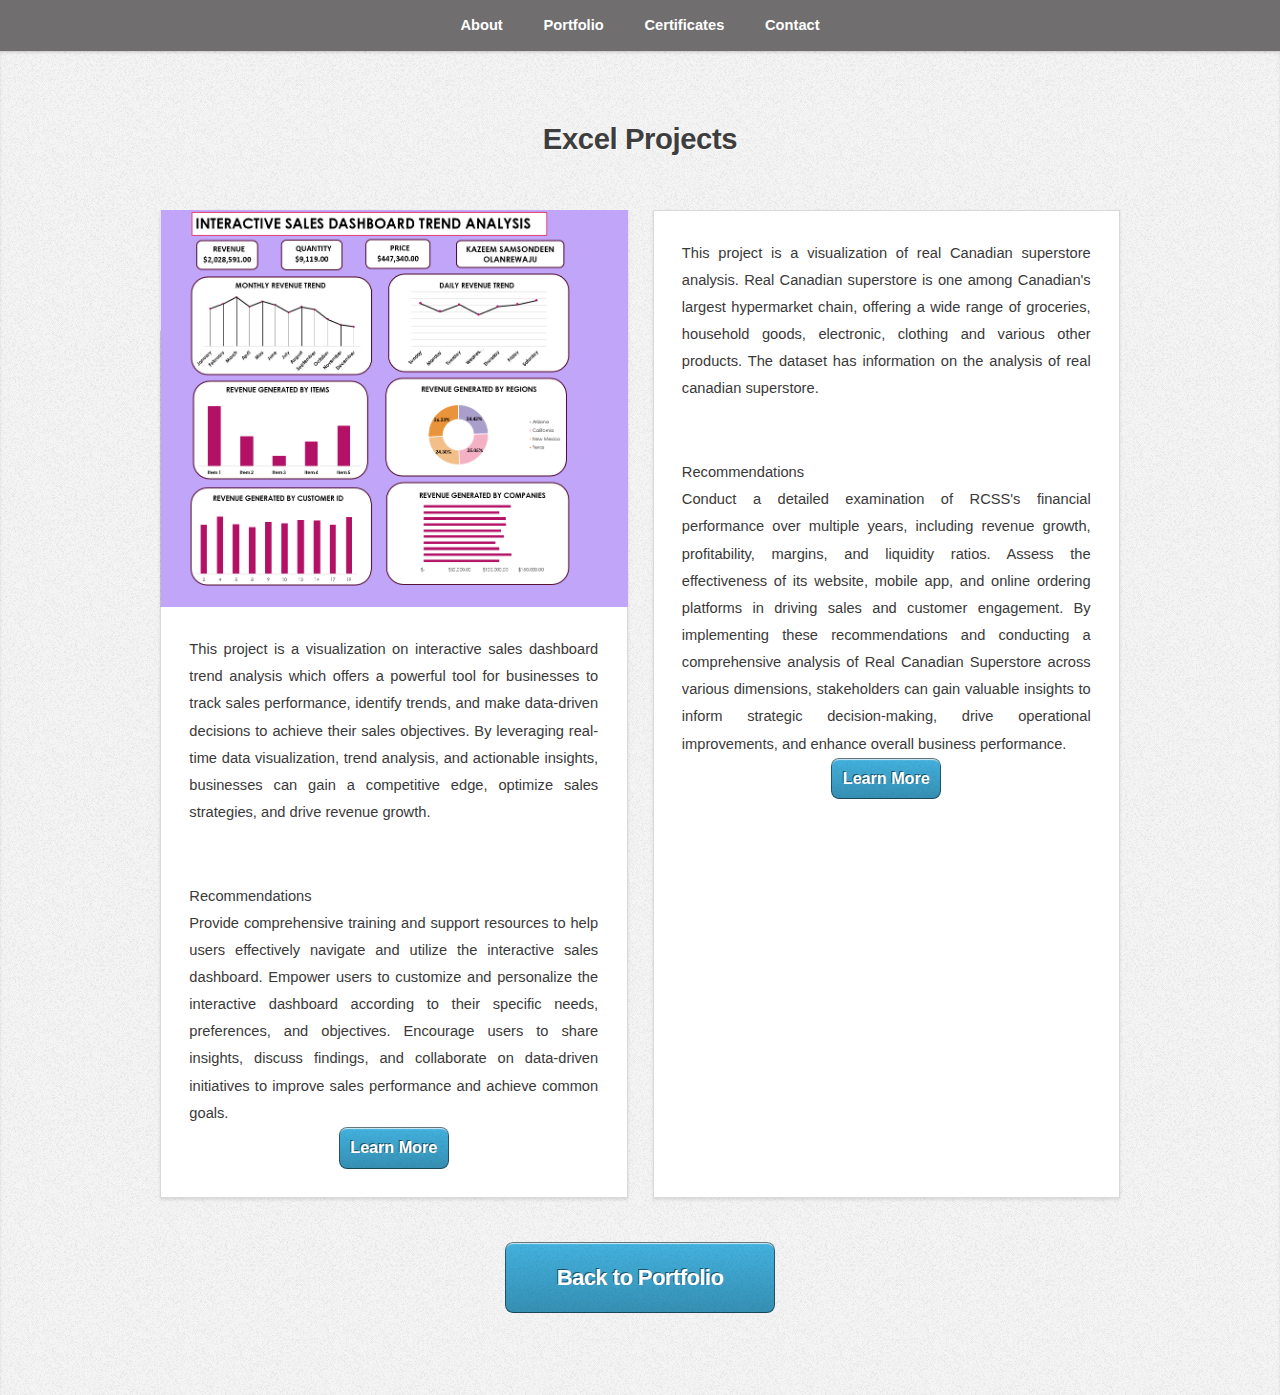
==== commit 86c40475: "Add files via upload" ====
--- a/Excel.html
+++ b/Excel.html
@@ -51,11 +51,13 @@
 						</div>
 						<div class="col-6 col-6-medium col-12-small">
 							<article class="box style2">
-								<a href="#" class="image featured"><img src="images/pic02.jpg" alt="" /></a>
-								<p>This project is a visualization of transaction data from OList. OList is the largest department store in Brazil. 
-									The dataset has information on 90k orders from 2016 to 2018 made at multiple marketplaces in Brazil.</p>
+								<a href="https://samsidink600-my.sharepoint.com/personal/kazeemsam400_samsidink600_onmicrosoft_com/_layouts/15/Doc.aspx?sourcedoc={de089637-2bd6-4962-909f-6138691d7662}&action=embedview&wdAllowInteractivity=False&wdHideGridlines=True&wdHideHeaders=True&wdDownloadButton=True&wdInConfigurator=True&wdInConfigurator=True" class="image featured"><img src="images/superstore dash picture 01.PNG" alt="" /></a>
+								<p>This project is a visualization of real Canadian superstore analysis. Real Canadian superstore is one among Canadian's largest hypermarket chain, offering a wide range of groceries, household goods, electronic, clothing and various other products. 
+									The dataset has information on the analysis of real canadian superstore.</p> <br> Recommendations <br> Conduct a detailed examination of RCSS's financial performance over multiple years, including revenue growth, profitability, margins, and liquidity ratios. Assess the effectiveness of its website, mobile app, and online ordering platforms in driving sales and customer engagement. By implementing these recommendations and conducting a comprehensive analysis of Real Canadian Superstore across various dimensions, stakeholders can gain valuable insights to inform strategic decision-making, drive operational improvements, and enhance overall business performance.
+
+
 								<style>button {padding: 0.3cm;}</style>
-								<center><a href="#">
+								<center><a href="https://samsidink600-my.sharepoint.com/personal/kazeemsam400_samsidink600_onmicrosoft_com/_layouts/15/Doc.aspx?sourcedoc={de089637-2bd6-4962-909f-6138691d7662}&action=embedview&wdAllowInteractivity=False&wdHideGridlines=True&wdHideHeaders=True&wdDownloadButton=True&wdInConfigurator=True&wdInConfigurator=True">
 									<button id="scrollButton" class="scroll-button">Learn More</button>
 								</a></center>	
 							</article>
